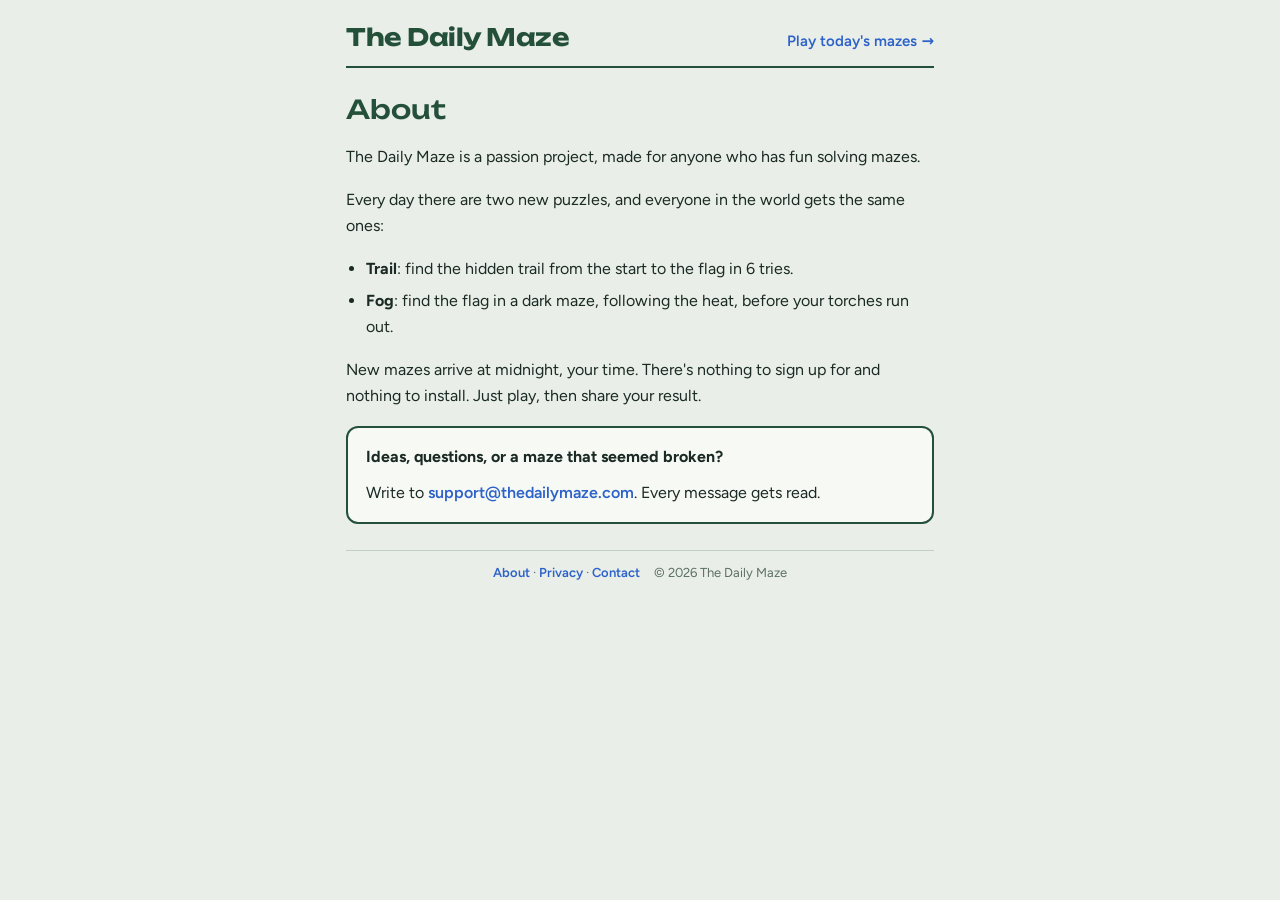
==== about/index.html @ cf6e05c5 "Add About, Privacy and not-found pages, sitemap and robots; self-host fonts - /about/ and /privacy/ " ====
<!doctype html>
<html lang="en">
<head>
<meta charset="utf-8">
<meta name="viewport" content="width=device-width,initial-scale=1">
<meta name="theme-color" content="#24503a">
<link rel="icon" href="/favicon.svg" type="image/svg+xml">
<link rel="icon" href="/favicon-32.png" type="image/png" sizes="32x32">
<link rel="apple-touch-icon" href="/apple-touch-icon.png">
<link rel="stylesheet" href="/fonts/fonts.css">
<link rel="stylesheet" href="/page.css">
<title>About · The Daily Maze</title>
<meta name="description" content="The Daily Maze is a passion project, made for anyone who has fun solving mazes.">
<link rel="canonical" href="https://www.thedailymaze.com/about/">
</head>
<body>
<main class="wrap">
  <header class="top"><a class="brand" href="/">The Daily Maze</a><a class="back" href="/">Play today's mazes →</a></header>
  <h1>About</h1>
  <p>The Daily Maze is a passion project, made for anyone who has fun solving mazes.</p>
  <p>Every day there are two new puzzles, and everyone in the world gets the same ones:</p>
  <ul>
    <li><b>Trail</b>: find the hidden trail from the start to the flag in 6 tries.</li>
    <li><b>Fog</b>: find the flag in a dark maze, following the heat, before your torches run out.</li>
  </ul>
  <p>New mazes arrive at midnight, your time. There's nothing to sign up for and nothing to install. Just play, then share your result.</p>
  <div class="card">
    <p><b>Ideas, questions, or a maze that seemed broken?</b></p>
    <p>Write to <a href="mailto:support@thedailymaze.com?subject=The%20Daily%20Maze%20feedback">support@thedailymaze.com</a>. Every message gets read.</p>
  </div>
  <footer class="sitefoot"><span><a href="/about/">About</a> · <a href="/privacy/">Privacy</a> · <a href="mailto:support@thedailymaze.com?subject=The%20Daily%20Maze%20feedback">Contact</a></span><span>© 2026 The Daily Maze</span></footer>
</main>
</body>
</html>
---- fonts/fonts.css ----
/* Self-hosted fonts (SIL Open Font License 1.1, see LICENSE-*.txt). Latin subset. */
@font-face { font-family: "Unbounded"; font-style: normal; font-weight: 500; font-display: swap; src: url("/fonts/unbounded-latin-500-normal.woff2") format("woff2"); }
@font-face { font-family: "Unbounded"; font-style: normal; font-weight: 700; font-display: swap; src: url("/fonts/unbounded-latin-700-normal.woff2") format("woff2"); }
@font-face { font-family: "Figtree"; font-style: normal; font-weight: 400; font-display: swap; src: url("/fonts/figtree-latin-400-normal.woff2") format("woff2"); }
@font-face { font-family: "Figtree"; font-style: normal; font-weight: 500; font-display: swap; src: url("/fonts/figtree-latin-500-normal.woff2") format("woff2"); }
@font-face { font-family: "Figtree"; font-style: normal; font-weight: 600; font-display: swap; src: url("/fonts/figtree-latin-600-normal.woff2") format("woff2"); }
@font-face { font-family: "Figtree"; font-style: normal; font-weight: 700; font-display: swap; src: url("/fonts/figtree-latin-700-normal.woff2") format("woff2"); }
@font-face { font-family: "JetBrains Mono"; font-style: normal; font-weight: 500; font-display: swap; src: url("/fonts/jetbrains-mono-latin-500-normal.woff2") format("woff2"); }
@font-face { font-family: "JetBrains Mono"; font-style: normal; font-weight: 700; font-display: swap; src: url("/fonts/jetbrains-mono-latin-700-normal.woff2") format("woff2"); }
---- page.css ----
/* Shared look for the About, Privacy and not-found pages: same palette and fonts as the game. */
:root {
  --bg: #e9eee8; --panel: #f7f9f5; --ink: #1b2a24; --muted: #5e6f66; --grid: #c3cec6;
  --hedge: #24503a; --route: #2c62c9; --hit: #3d9a5b;
  --font-display: "Unbounded", "Arial Black", system-ui, sans-serif;
  --font-body: "Figtree", system-ui, -apple-system, "Segoe UI", sans-serif;
  color-scheme: light;
}
@media (prefers-color-scheme: dark) {
  :root { --bg: #101613; --panel: #19221d; --ink: #e2eae4; --muted: #93a59a; --grid: #34433a;
    --hedge: #8fcaa2; --route: #6c9dff; --hit: #4fb46e; color-scheme: dark; }
}
* { box-sizing: border-box; }
html { -webkit-text-size-adjust: 100%; }
body { margin: 0; background: var(--bg); color: var(--ink); font-family: var(--font-body); font-size: 16px; line-height: 1.6; }
.wrap { max-width: 620px; margin: 0 auto; padding: 18px 16px 40px; display: flex; flex-direction: column; gap: 18px; }
.top { display: flex; align-items: baseline; justify-content: space-between; gap: 12px; flex-wrap: wrap; border-bottom: 2px solid var(--hedge); padding-bottom: 10px; }
.brand { font-family: var(--font-display); font-weight: 700; font-size: 24px; letter-spacing: -0.02em; color: var(--hedge); text-decoration: none; }
.back { font-weight: 600; color: var(--route); text-decoration: none; font-size: 15px; }
.back:hover, a:hover { text-decoration: underline; }
h1 { font-family: var(--font-display); font-weight: 500; font-size: 26px; line-height: 1.2; color: var(--hedge); margin: 8px 0 0; text-wrap: balance; }
h2 { font-size: 18px; margin: 10px 0 -6px; }
p, ul { margin: 0; } ul { padding-left: 20px; display: flex; flex-direction: column; gap: 6px; }
a { color: var(--route); font-weight: 600; text-decoration: none; }
.card { background: var(--panel); border: 2px solid var(--hedge); border-radius: 12px; padding: 16px 18px; display: flex; flex-direction: column; gap: 10px; }
.muted { color: var(--muted); font-size: 14px; }
.btn { display: inline-block; align-self: flex-start; background: var(--route); color: #fff; font-weight: 600; padding: 11px 18px; border-radius: 9px; }
.btn:hover { text-decoration: none; filter: brightness(1.08); }
.sitefoot { display: flex; flex-wrap: wrap; justify-content: center; gap: 2px 14px; font-size: 13px; color: var(--muted); padding-top: 12px; border-top: 1px solid var(--grid); margin-top: 8px; }
.sitefoot a { font-weight: 600; }
a:focus-visible { outline: 3px solid var(--route); outline-offset: 2px; border-radius: 4px; }
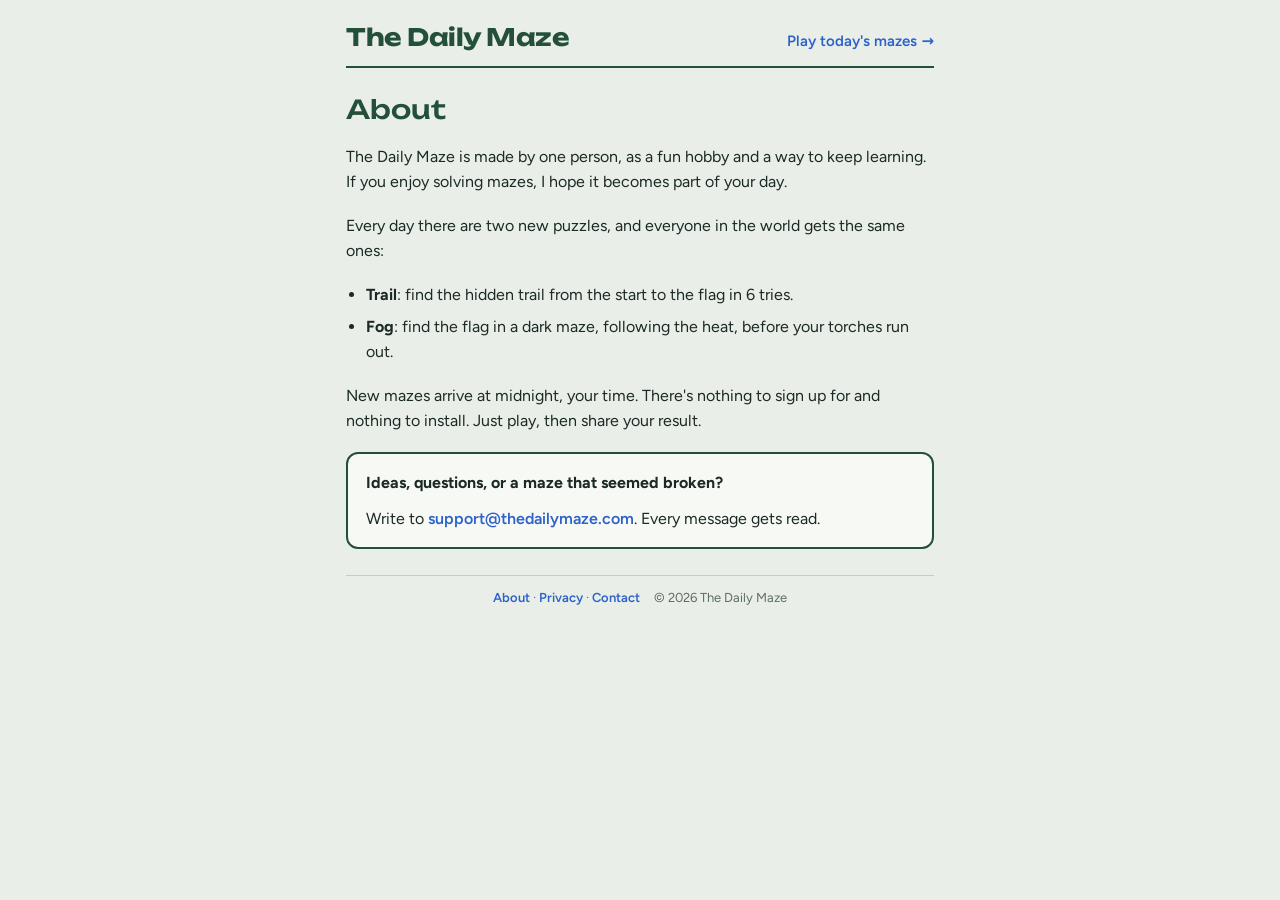
==== commit 8fe398a5: "Add All Rights Reserved license; reword About as a one-person hobby project Co-Authored-By: Claude O" ====
--- a/about/index.html
+++ b/about/index.html
@@ -10,14 +10,14 @@
 <link rel="stylesheet" href="/fonts/fonts.css">
 <link rel="stylesheet" href="/page.css">
 <title>About · The Daily Maze</title>
-<meta name="description" content="The Daily Maze is a passion project, made for anyone who has fun solving mazes.">
+<meta name="description" content="The Daily Maze is a one-person hobby project, made for fun and as a way to keep learning.">
 <link rel="canonical" href="https://www.thedailymaze.com/about/">
 </head>
 <body>
 <main class="wrap">
   <header class="top"><a class="brand" href="/">The Daily Maze</a><a class="back" href="/">Play today's mazes →</a></header>
   <h1>About</h1>
-  <p>The Daily Maze is a passion project, made for anyone who has fun solving mazes.</p>
+  <p>The Daily Maze is made by one person, as a fun hobby and a way to keep learning. If you enjoy solving mazes, I hope it becomes part of your day.</p>
   <p>Every day there are two new puzzles, and everyone in the world gets the same ones:</p>
   <ul>
     <li><b>Trail</b>: find the hidden trail from the start to the flag in 6 tries.</li>
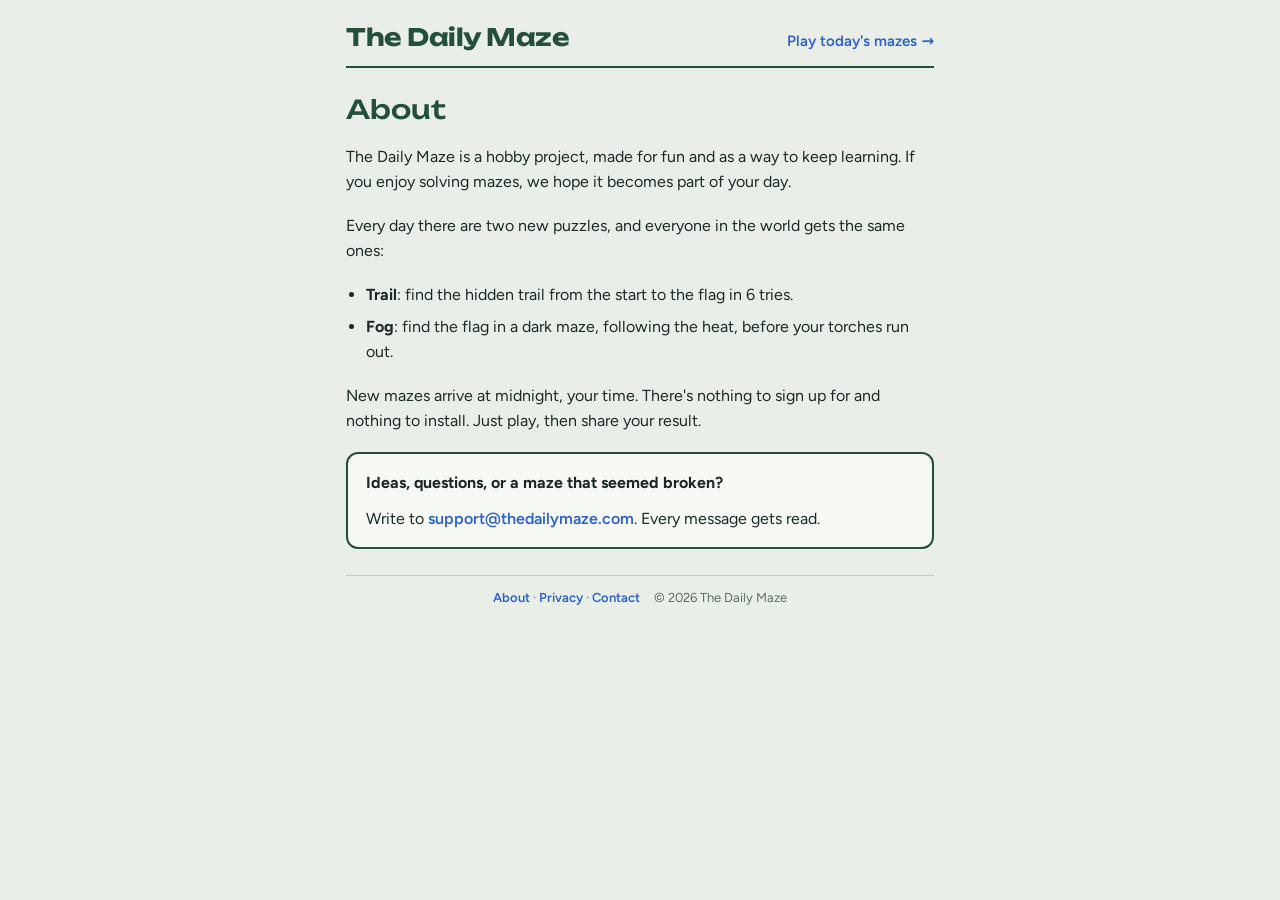
==== commit 49d8a201: "About: describe as a hobby project without 'one person' Co-Authored-By: Claude Opus 5.5 <noreply@ant" ====
--- a/about/index.html
+++ b/about/index.html
@@ -10,14 +10,14 @@
 <link rel="stylesheet" href="/fonts/fonts.css">
 <link rel="stylesheet" href="/page.css">
 <title>About · The Daily Maze</title>
-<meta name="description" content="The Daily Maze is a one-person hobby project, made for fun and as a way to keep learning.">
+<meta name="description" content="The Daily Maze is a hobby project, made for fun and as a way to keep learning.">
 <link rel="canonical" href="https://www.thedailymaze.com/about/">
 </head>
 <body>
 <main class="wrap">
   <header class="top"><a class="brand" href="/">The Daily Maze</a><a class="back" href="/">Play today's mazes →</a></header>
   <h1>About</h1>
-  <p>The Daily Maze is made by one person, as a fun hobby and a way to keep learning. If you enjoy solving mazes, I hope it becomes part of your day.</p>
+  <p>The Daily Maze is a hobby project, made for fun and as a way to keep learning. If you enjoy solving mazes, we hope it becomes part of your day.</p>
   <p>Every day there are two new puzzles, and everyone in the world gets the same ones:</p>
   <ul>
     <li><b>Trail</b>: find the hidden trail from the start to the flag in 6 tries.</li>
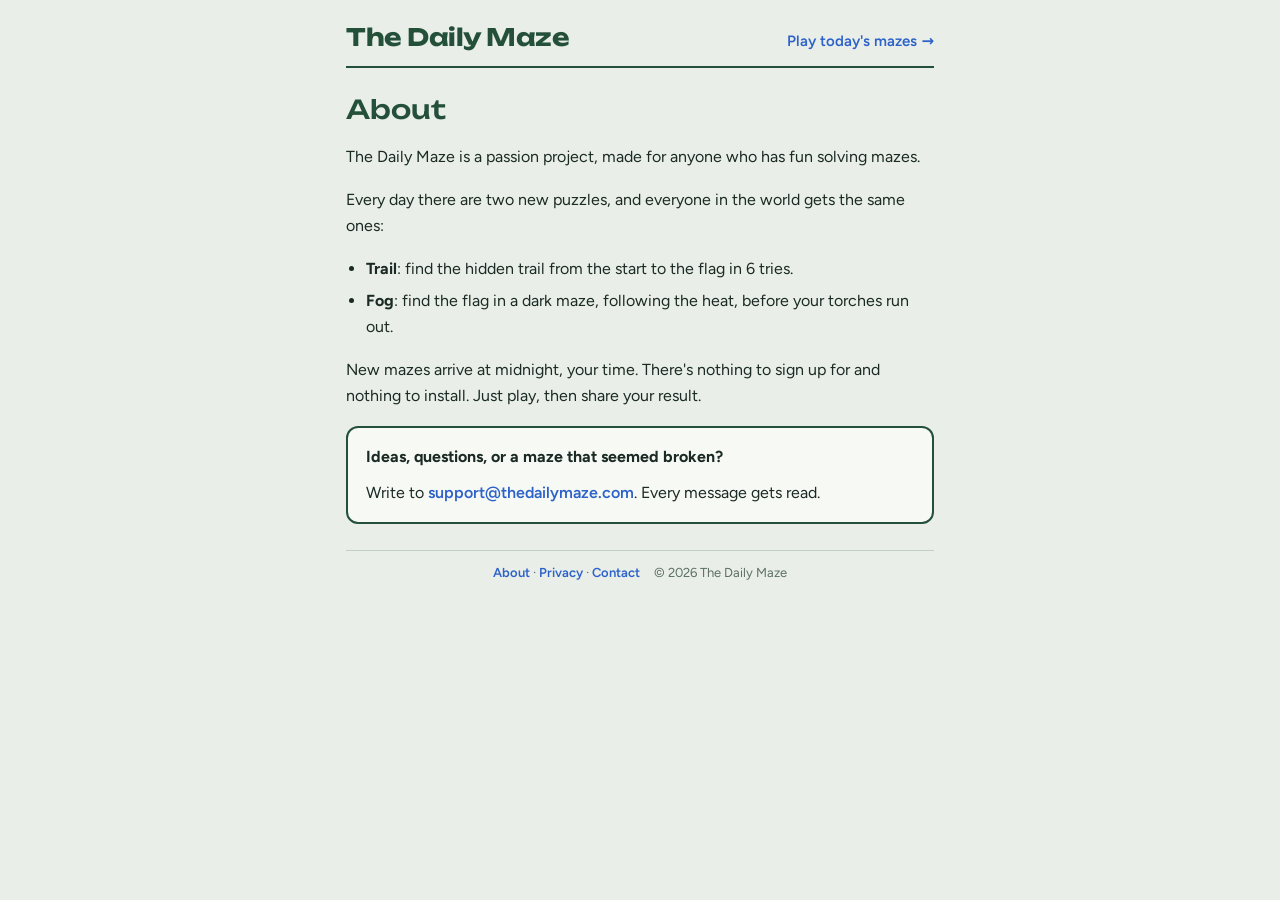
==== commit b73e1f46: "About: restore the original 'passion project' wording Co-Authored-By: Claude Opus 5.5 <noreply@anthr" ====
--- a/about/index.html
+++ b/about/index.html
@@ -10,14 +10,14 @@
 <link rel="stylesheet" href="/fonts/fonts.css">
 <link rel="stylesheet" href="/page.css">
 <title>About · The Daily Maze</title>
-<meta name="description" content="The Daily Maze is a hobby project, made for fun and as a way to keep learning.">
+<meta name="description" content="The Daily Maze is a passion project, made for anyone who has fun solving mazes.">
 <link rel="canonical" href="https://www.thedailymaze.com/about/">
 </head>
 <body>
 <main class="wrap">
   <header class="top"><a class="brand" href="/">The Daily Maze</a><a class="back" href="/">Play today's mazes →</a></header>
   <h1>About</h1>
-  <p>The Daily Maze is a hobby project, made for fun and as a way to keep learning. If you enjoy solving mazes, we hope it becomes part of your day.</p>
+  <p>The Daily Maze is a passion project, made for anyone who has fun solving mazes.</p>
   <p>Every day there are two new puzzles, and everyone in the world gets the same ones:</p>
   <ul>
     <li><b>Trail</b>: find the hidden trail from the start to the flag in 6 tries.</li>
